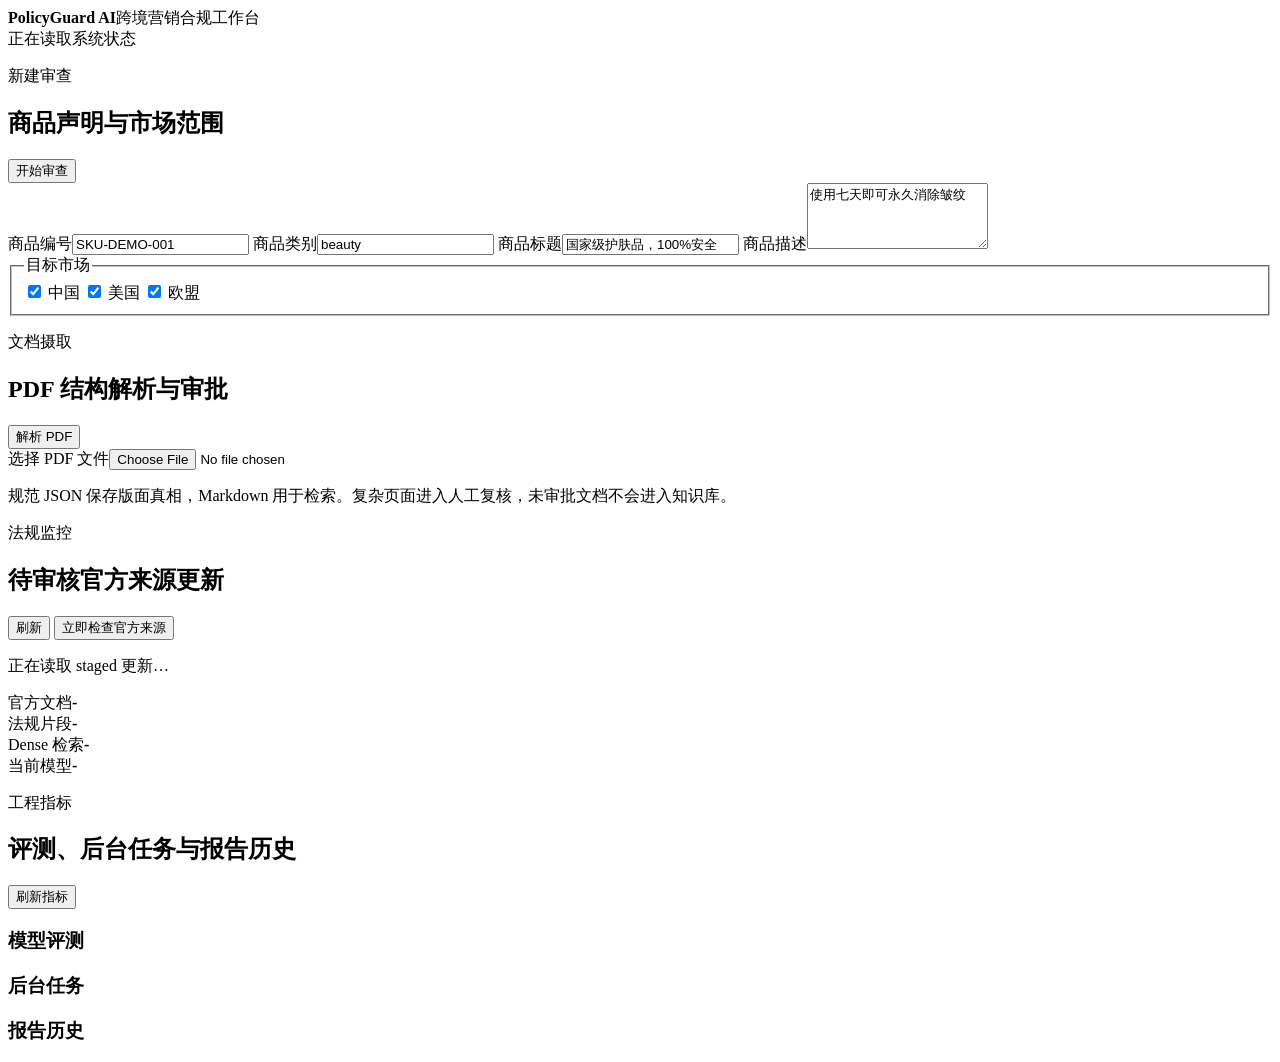
==== src/policyguard/web/index.html @ 134b7954 "feat: establish PolicyGuard AI platform baseline" ====
<!doctype html>
<html lang="zh-CN">
<head>
  <meta charset="utf-8">
  <meta name="viewport" content="width=device-width, initial-scale=1">
  <title>PolicyGuard AI</title>
  <link rel="stylesheet" href="/static/style.css">
</head>
<body>
  <header class="topbar">
    <div><strong>PolicyGuard AI</strong><span>跨境营销合规工作台</span></div>
    <div id="system-status" class="status">正在读取系统状态</div>
  </header>

  <main>
    <section class="workspace">
      <div class="section-heading">
        <div><p>新建审查</p><h1>商品声明与市场范围</h1></div>
        <button id="run-button" type="submit" form="review-form">开始审查</button>
      </div>
      <form id="review-form" class="form-grid">
        <label>商品编号<input name="external_id" value="SKU-DEMO-001" required></label>
        <label>商品类别<input name="category" value="beauty" required></label>
        <label class="wide">商品标题<input name="title" value="国家级护肤品，100%安全" required></label>
        <label class="wide">商品描述<textarea name="description" rows="4">使用七天即可永久消除皱纹</textarea></label>
        <fieldset class="wide markets"><legend>目标市场</legend>
          <label><input type="checkbox" name="markets" value="CN" checked> 中国</label>
          <label><input type="checkbox" name="markets" value="US" checked> 美国</label>
          <label><input type="checkbox" name="markets" value="EU" checked> 欧盟</label>
        </fieldset>
      </form>
    </section>

    <section class="document-upload">
      <div class="section-heading">
        <div><p>文档摄取</p><h2>PDF 结构解析与审批</h2></div>
        <button id="parse-pdf-button" type="button">解析 PDF</button>
      </div>
      <div class="upload-row">
        <label>选择 PDF 文件<input id="pdf-file" type="file" accept="application/pdf"></label>
        <p>规范 JSON 保存版面真相，Markdown 用于检索。复杂页面进入人工复核，未审批文档不会进入知识库。</p>
      </div>
      <pre id="pdf-result" class="parse-result" hidden></pre>
      <form id="correction-form" class="correction-panel" hidden>
        <div class="section-heading compact">
          <div><p>人工校正</p><h3>结构块与解析警告</h3></div>
          <button id="save-corrections-button" type="submit">保存校正</button>
        </div>
        <input id="correction-document-id" type="hidden">
        <input id="correction-revision" type="hidden">
        <div id="warning-list" class="warning-list"></div>
        <div class="document-compare">
          <iframe id="pdf-preview" title="PDF 原页预览"></iframe>
          <div id="block-editor" class="block-editor"></div>
        </div>
      </form>
      <form id="approval-form" class="form-grid approval-form" hidden>
        <input id="approval-document-id" type="hidden">
        <label>法规标题<input name="title" required></label>
        <label>发布机构<input name="publisher" required></label>
        <label class="wide">官方来源 URL<input name="source_url" type="url" placeholder="https://..." required></label>
        <label>版本<input name="version" required></label>
        <label>发布日期<input name="published_at" type="date" required></label>
        <label>司法辖区<input name="jurisdiction" value="CN" required></label>
        <label>生效日期<input name="effective_from" type="date" required></label>
        <label>审核人<input name="reviewer" value="local-reviewer" required></label>
        <div class="approval-action"><button id="approve-document-button" type="submit">审批并激活</button></div>
      </form>
    </section>

    <section class="source-updates">
      <div class="section-heading">
        <div><p>法规监控</p><h2>待审核官方来源更新</h2></div>
        <div class="review-actions">
          <span id="source-check-status" class="inline-status"></span>
          <button id="refresh-sources-button" class="secondary" type="button">刷新</button>
          <button id="check-sources-button" type="button">立即检查官方来源</button>
        </div>
      </div>
      <div id="source-update-list" class="source-update-list"><p>正在读取 staged 更新…</p></div>
    </section>

    <section class="metrics" aria-label="系统指标">
      <div><span>官方文档</span><strong id="document-count">-</strong></div>
      <div><span>法规片段</span><strong id="chunk-count">-</strong></div>
      <div><span>Dense 检索</span><strong id="dense-status">-</strong></div>
      <div><span>当前模型</span><strong id="model-name">-</strong></div>
    </section>

    <section class="operations">
      <div class="section-heading">
        <div><p>工程指标</p><h2>评测、后台任务与报告历史</h2></div>
        <button id="refresh-operations-button" class="secondary" type="button">刷新指标</button>
      </div>
      <div id="operations-summary" class="operations-summary"></div>
      <div class="operations-grid">
        <div><h3>模型评测</h3><div id="evaluation-cards"></div></div>
        <div><h3>后台任务</h3><div id="job-list"></div></div>
      </div>
      <div><h3>报告历史</h3><div id="report-history" class="report-history"></div></div>
    </section>

    <section id="result-section" class="results" hidden>
      <div class="section-heading">
        <div><p>审查结果</p><h2 id="workflow-status">-</h2></div>
        <div class="review-actions">
          <a id="download-json" class="button-link secondary" href="#">JSON 报告</a>
          <a id="download-markdown" class="button-link secondary" href="#">Markdown</a>
          <a id="download-pdf" class="button-link secondary" href="#">PDF</a>
          <button id="reject-button" class="secondary" type="button">驳回</button>
          <button id="accept-button" type="button">接受证据</button>
        </div>
      </div>
      <div id="notice" class="notice"></div>
      <div class="result-layout">
        <div><h3>市场证据</h3><div id="market-results"></div></div>
        <aside><h3>执行轨迹</h3><ol id="event-list" class="timeline"></ol></aside>
      </div>
    </section>
  </main>
  <script src="/static/app.js"></script>
</body>
</html>
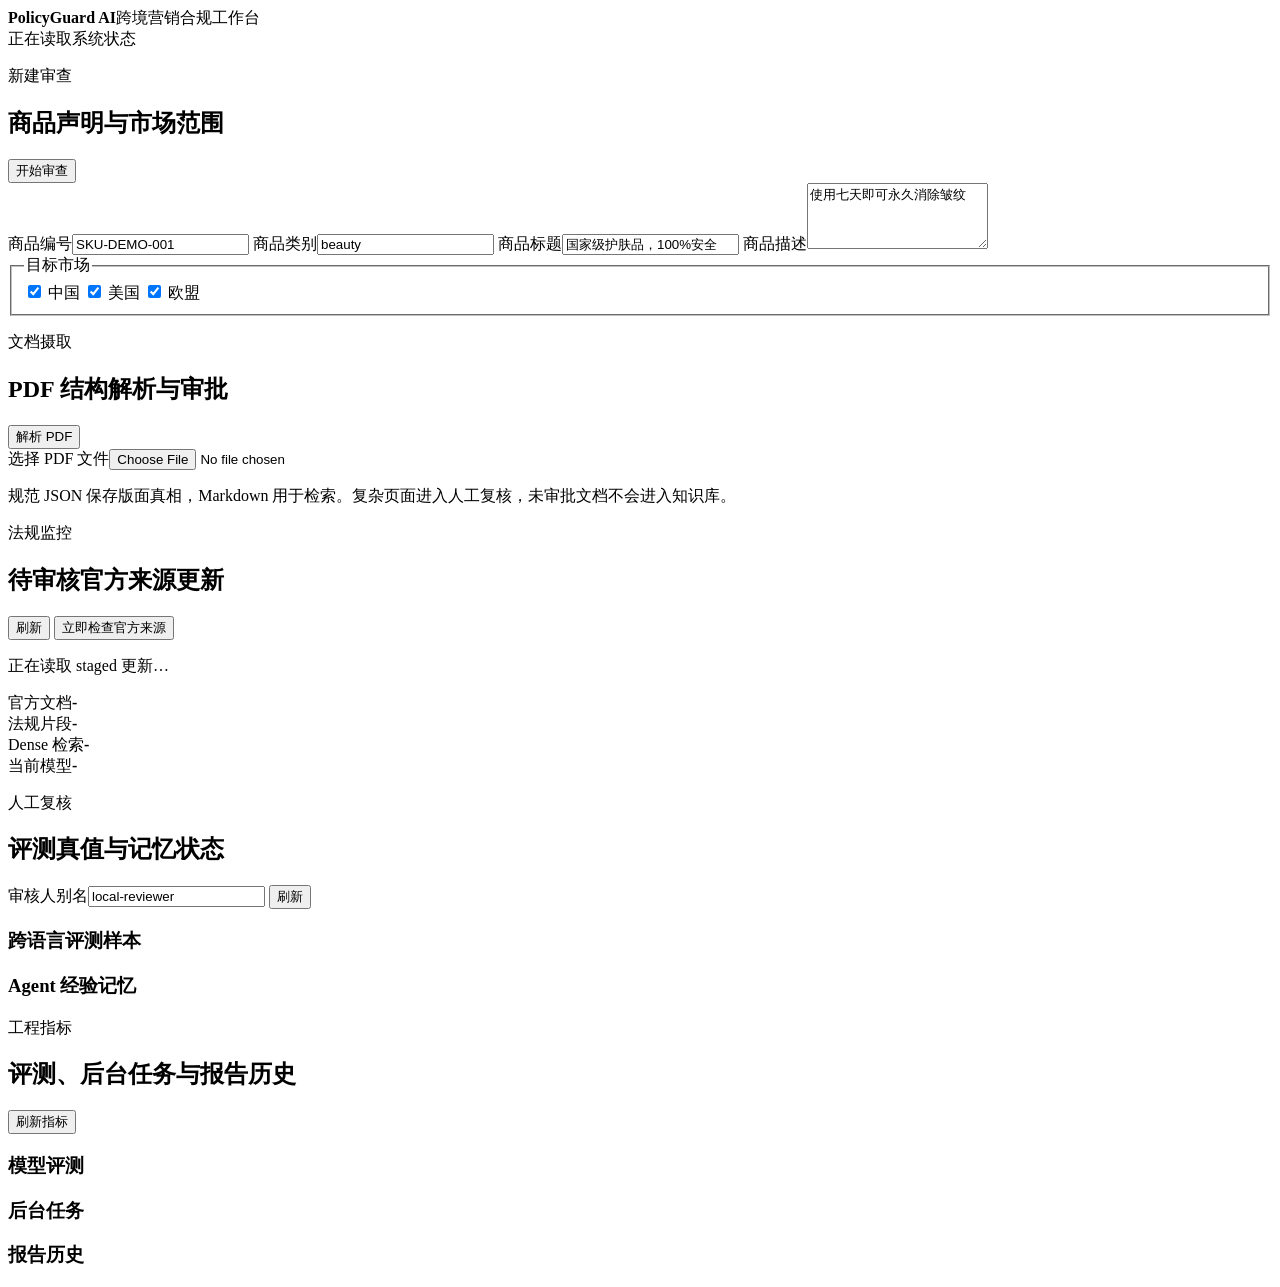
==== commit faf997cd: "feat(frontend): add review and remediation workbenches" ====
--- a/src/policyguard/web/index.html
+++ b/src/policyguard/web/index.html
@@ -87,6 +87,21 @@
       <div><span>当前模型</span><strong id="model-name">-</strong></div>
     </section>
 
+    <section class="review-workbench">
+      <div class="section-heading">
+        <div><p>人工复核</p><h2>评测真值与记忆状态</h2></div>
+        <div class="review-actions">
+          <label>审核人别名<input id="reviewer-alias" value="local-reviewer"></label>
+          <button id="refresh-review-queue" class="secondary" type="button">刷新</button>
+        </div>
+      </div>
+      <div id="review-queue-summary" class="operations-summary"></div>
+      <div class="operations-grid">
+        <div><h3>跨语言评测样本</h3><div id="evaluation-review-list" class="review-list"></div></div>
+        <div><h3>Agent 经验记忆</h3><div id="memory-review-list" class="review-list"></div></div>
+      </div>
+    </section>
+
     <section class="operations">
       <div class="section-heading">
         <div><p>工程指标</p><h2>评测、后台任务与报告历史</h2></div>
@@ -116,6 +131,16 @@
         <div><h3>市场证据</h3><div id="market-results"></div></div>
         <aside><h3>执行轨迹</h3><ol id="event-list" class="timeline"></ol></aside>
       </div>
+      <div class="remediation-workbench">
+        <div class="section-heading compact">
+          <div><p>可逆修改</p><h3>条款依据、最小修改与复检</h3></div>
+          <div class="review-actions">
+            <button id="create-plan-button" type="button">生成修改方案</button>
+            <button id="create-draft-button" type="button">生成内部草稿</button>
+          </div>
+        </div>
+        <div id="remediation-result"></div>
+      </div>
     </section>
   </main>
   <script src="/static/app.js"></script>
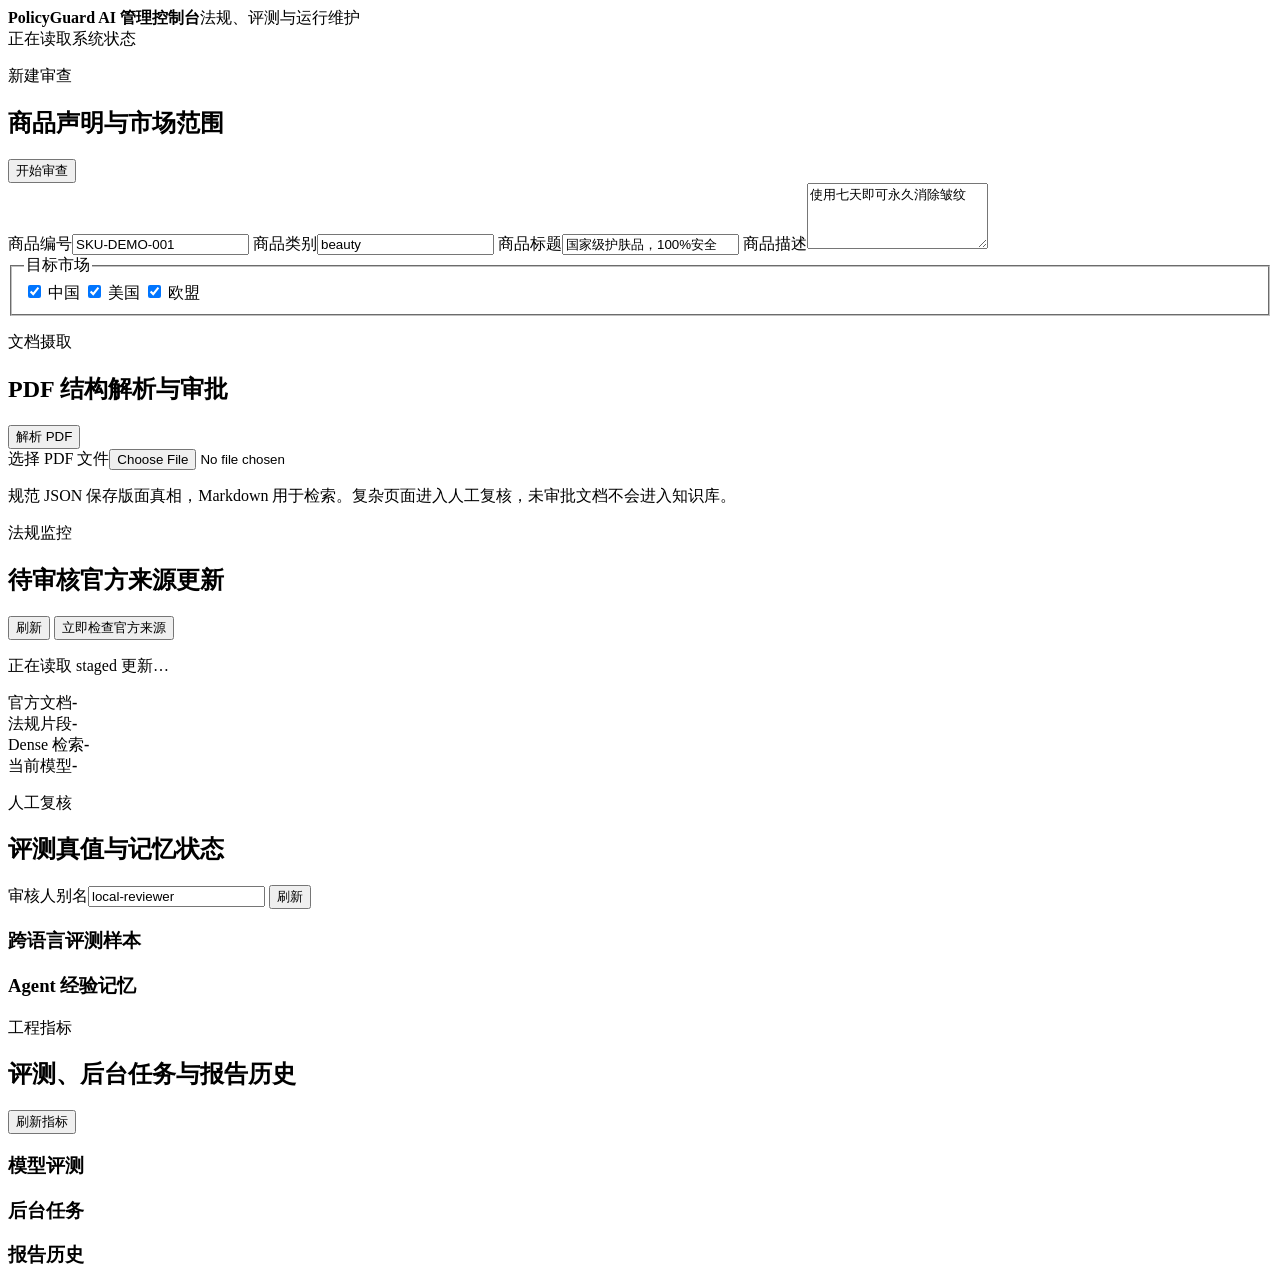
==== commit 9c50f46c: "feat(frontend): separate user review from admin console" ====
--- a/src/policyguard/web/index.html
+++ b/src/policyguard/web/index.html
@@ -3,12 +3,12 @@
 <head>
   <meta charset="utf-8">
   <meta name="viewport" content="width=device-width, initial-scale=1">
-  <title>PolicyGuard AI</title>
+  <title>PolicyGuard AI 管理控制台</title>
   <link rel="stylesheet" href="/static/style.css">
 </head>
 <body>
   <header class="topbar">
-    <div><strong>PolicyGuard AI</strong><span>跨境营销合规工作台</span></div>
+    <div><strong>PolicyGuard AI 管理控制台</strong><span>法规、评测与运行维护</span></div>
     <div id="system-status" class="status">正在读取系统状态</div>
   </header>
 
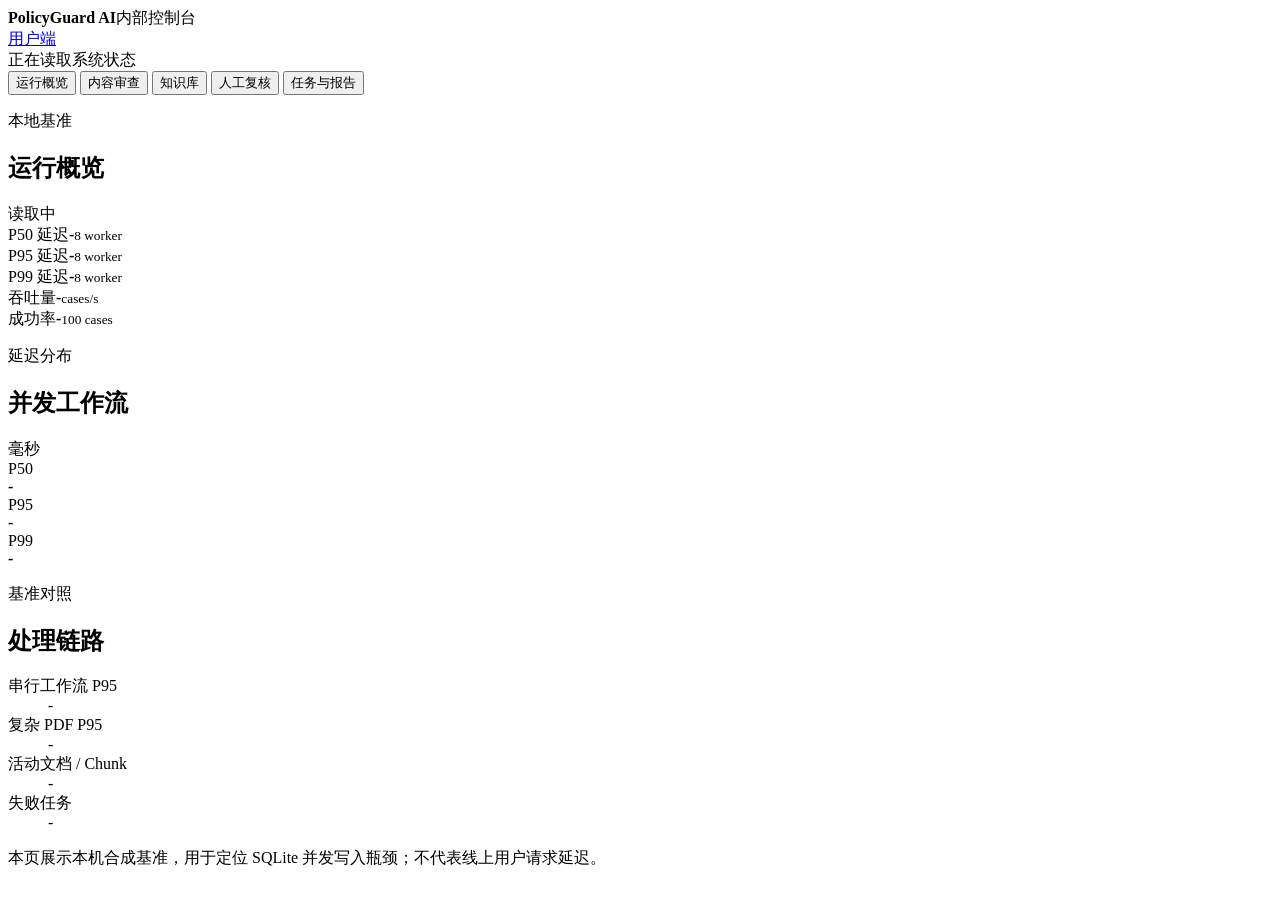
==== commit 864c589b: "feat(ops): add internal performance dashboard" ====
--- a/src/policyguard/web/index.html
+++ b/src/policyguard/web/index.html
@@ -8,12 +8,52 @@
 </head>
 <body>
   <header class="topbar">
-    <div><strong>PolicyGuard AI 管理控制台</strong><span>法规、评测与运行维护</span></div>
-    <div id="system-status" class="status">正在读取系统状态</div>
+    <div><strong>PolicyGuard AI</strong><span>内部控制台</span></div>
+    <div class="topbar-actions"><a href="/">用户端</a><div id="system-status" class="status">正在读取系统状态</div></div>
   </header>
 
-  <main>
-    <section class="workspace">
+  <main class="admin-main">
+    <nav class="admin-tabs" aria-label="管理功能">
+      <button class="admin-tab active" data-panel="overview" type="button">运行概览</button>
+      <button class="admin-tab" data-panel="content" type="button">内容审查</button>
+      <button class="admin-tab" data-panel="knowledge" type="button">知识库</button>
+      <button class="admin-tab" data-panel="review" type="button">人工复核</button>
+      <button class="admin-tab" data-panel="operations" type="button">任务与报告</button>
+    </nav>
+
+    <section class="admin-overview" data-admin-panel="overview">
+      <div class="section-heading">
+        <div><p>本地基准</p><h1>运行概览</h1></div>
+        <span id="performance-scope" class="scope-badge">读取中</span>
+      </div>
+      <div class="performance-grid">
+        <article><span>P50 延迟</span><strong id="perf-p50">-</strong><small>8 worker</small></article>
+        <article><span>P95 延迟</span><strong id="perf-p95">-</strong><small>8 worker</small></article>
+        <article><span>P99 延迟</span><strong id="perf-p99">-</strong><small>8 worker</small></article>
+        <article><span>吞吐量</span><strong id="perf-throughput">-</strong><small>cases/s</small></article>
+        <article><span>成功率</span><strong id="perf-success">-</strong><small>100 cases</small></article>
+      </div>
+      <div class="overview-grid">
+        <article class="latency-panel">
+          <div class="panel-title"><div><p>延迟分布</p><h2>并发工作流</h2></div><span>毫秒</span></div>
+          <div class="latency-row"><span>P50</span><div><i id="bar-p50"></i></div><strong id="chart-p50">-</strong></div>
+          <div class="latency-row"><span>P95</span><div><i id="bar-p95"></i></div><strong id="chart-p95">-</strong></div>
+          <div class="latency-row"><span>P99</span><div><i id="bar-p99"></i></div><strong id="chart-p99">-</strong></div>
+        </article>
+        <article class="baseline-panel">
+          <div class="panel-title"><div><p>基准对照</p><h2>处理链路</h2></div></div>
+          <dl>
+            <div><dt>串行工作流 P95</dt><dd id="serial-p95">-</dd></div>
+            <div><dt>复杂 PDF P95</dt><dd id="pdf-p95">-</dd></div>
+            <div><dt>活动文档 / Chunk</dt><dd id="overview-knowledge">-</dd></div>
+            <div><dt>失败任务</dt><dd id="overview-failed-jobs">-</dd></div>
+          </dl>
+        </article>
+      </div>
+      <p class="metric-footnote">本页展示本机合成基准，用于定位 SQLite 并发写入瓶颈；不代表线上用户请求延迟。</p>
+    </section>
+
+    <section class="workspace" data-admin-panel="content" hidden>
       <div class="section-heading">
         <div><p>新建审查</p><h1>商品声明与市场范围</h1></div>
         <button id="run-button" type="submit" form="review-form">开始审查</button>
@@ -31,7 +71,7 @@
       </form>
     </section>
 
-    <section class="document-upload">
+    <section class="document-upload" data-admin-panel="knowledge" hidden>
       <div class="section-heading">
         <div><p>文档摄取</p><h2>PDF 结构解析与审批</h2></div>
         <button id="parse-pdf-button" type="button">解析 PDF</button>
@@ -68,7 +108,7 @@
       </form>
     </section>
 
-    <section class="source-updates">
+    <section class="source-updates" data-admin-panel="knowledge" hidden>
       <div class="section-heading">
         <div><p>法规监控</p><h2>待审核官方来源更新</h2></div>
         <div class="review-actions">
@@ -80,14 +120,14 @@
       <div id="source-update-list" class="source-update-list"><p>正在读取 staged 更新…</p></div>
     </section>
 
-    <section class="metrics" aria-label="系统指标">
+    <section class="metrics" aria-label="系统指标" data-admin-panel="knowledge" hidden>
       <div><span>官方文档</span><strong id="document-count">-</strong></div>
       <div><span>法规片段</span><strong id="chunk-count">-</strong></div>
       <div><span>Dense 检索</span><strong id="dense-status">-</strong></div>
       <div><span>当前模型</span><strong id="model-name">-</strong></div>
     </section>
 
-    <section class="review-workbench">
+    <section class="review-workbench" data-admin-panel="review" hidden>
       <div class="section-heading">
         <div><p>人工复核</p><h2>评测真值与记忆状态</h2></div>
         <div class="review-actions">
@@ -102,7 +142,7 @@
       </div>
     </section>
 
-    <section class="operations">
+    <section class="operations" data-admin-panel="operations" hidden>
       <div class="section-heading">
         <div><p>工程指标</p><h2>评测、后台任务与报告历史</h2></div>
         <button id="refresh-operations-button" class="secondary" type="button">刷新指标</button>
@@ -115,7 +155,7 @@
       <div><h3>报告历史</h3><div id="report-history" class="report-history"></div></div>
     </section>
 
-    <section id="result-section" class="results" hidden>
+    <section id="result-section" class="results" data-admin-panel="content" hidden>
       <div class="section-heading">
         <div><p>审查结果</p><h2 id="workflow-status">-</h2></div>
         <div class="review-actions">
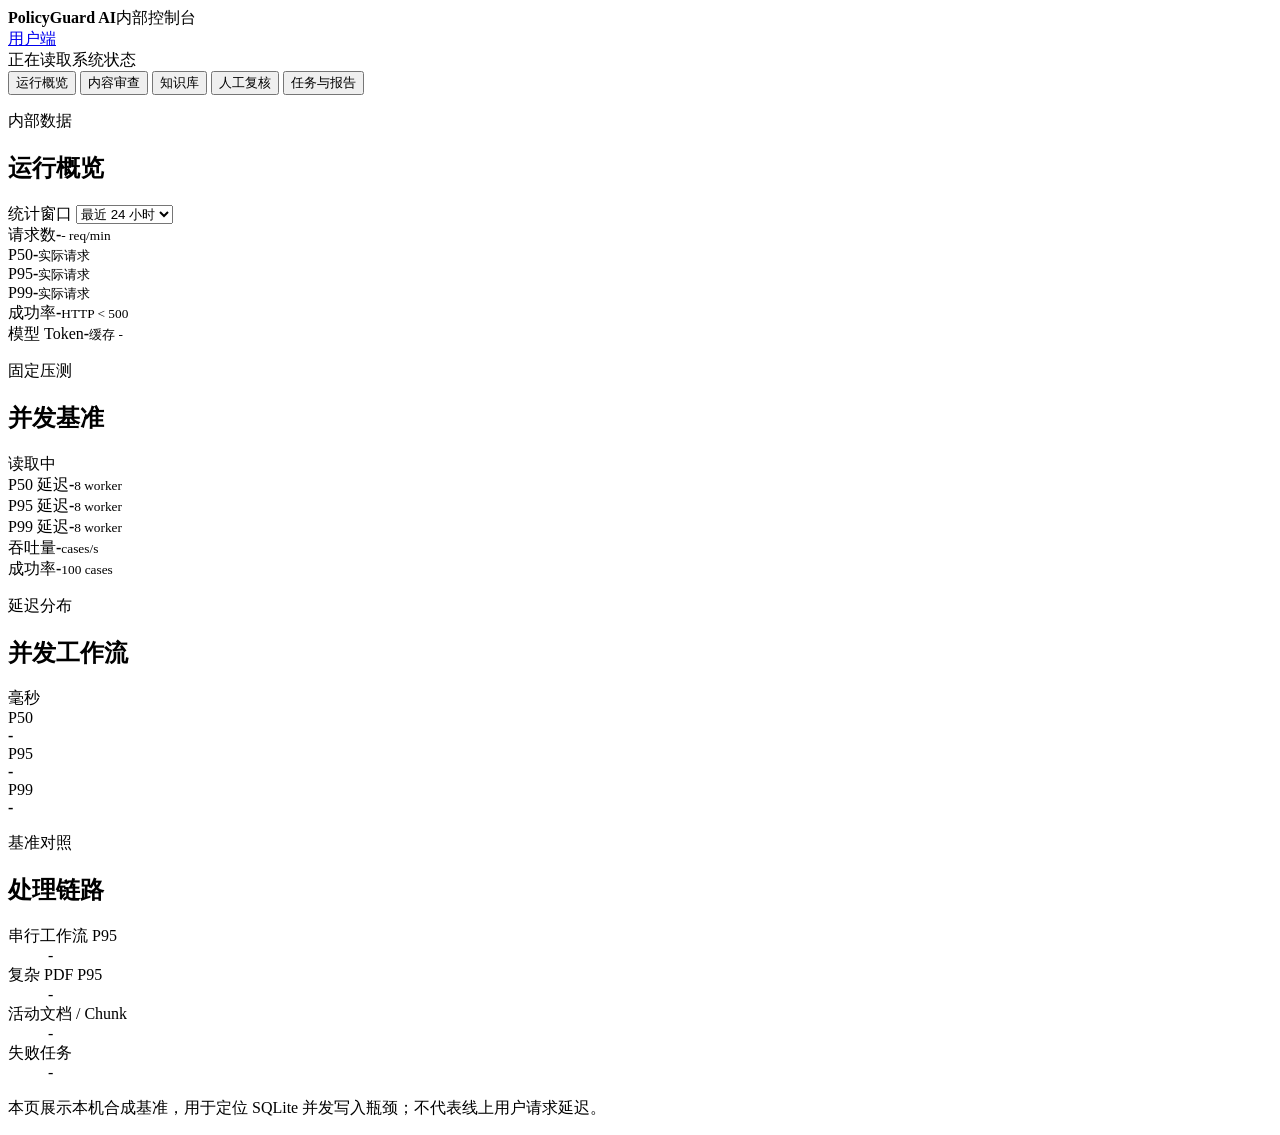
==== commit 9a3992c3: "feat(ops): add live telemetry and database benchmarks" ====
--- a/src/policyguard/web/index.html
+++ b/src/policyguard/web/index.html
@@ -23,7 +23,25 @@
 
     <section class="admin-overview" data-admin-panel="overview">
       <div class="section-heading">
-        <div><p>本地基准</p><h1>运行概览</h1></div>
+        <div><p>内部数据</p><h1>运行概览</h1></div>
+        <label class="window-select">统计窗口
+          <select id="runtime-window">
+            <option value="1h">最近 1 小时</option>
+            <option value="24h" selected>最近 24 小时</option>
+            <option value="7d">最近 7 天</option>
+          </select>
+        </label>
+      </div>
+      <div class="runtime-grid">
+        <article><span>请求数</span><strong id="live-requests">-</strong><small id="live-rpm">- req/min</small></article>
+        <article><span>P50</span><strong id="live-p50">-</strong><small>实际请求</small></article>
+        <article><span>P95</span><strong id="live-p95">-</strong><small>实际请求</small></article>
+        <article><span>P99</span><strong id="live-p99">-</strong><small>实际请求</small></article>
+        <article><span>成功率</span><strong id="live-success">-</strong><small>HTTP &lt; 500</small></article>
+        <article><span>模型 Token</span><strong id="live-tokens">-</strong><small id="live-cache">缓存 -</small></article>
+      </div>
+      <div class="benchmark-heading">
+        <div><p>固定压测</p><h2>并发基准</h2></div>
         <span id="performance-scope" class="scope-badge">读取中</span>
       </div>
       <div class="performance-grid">
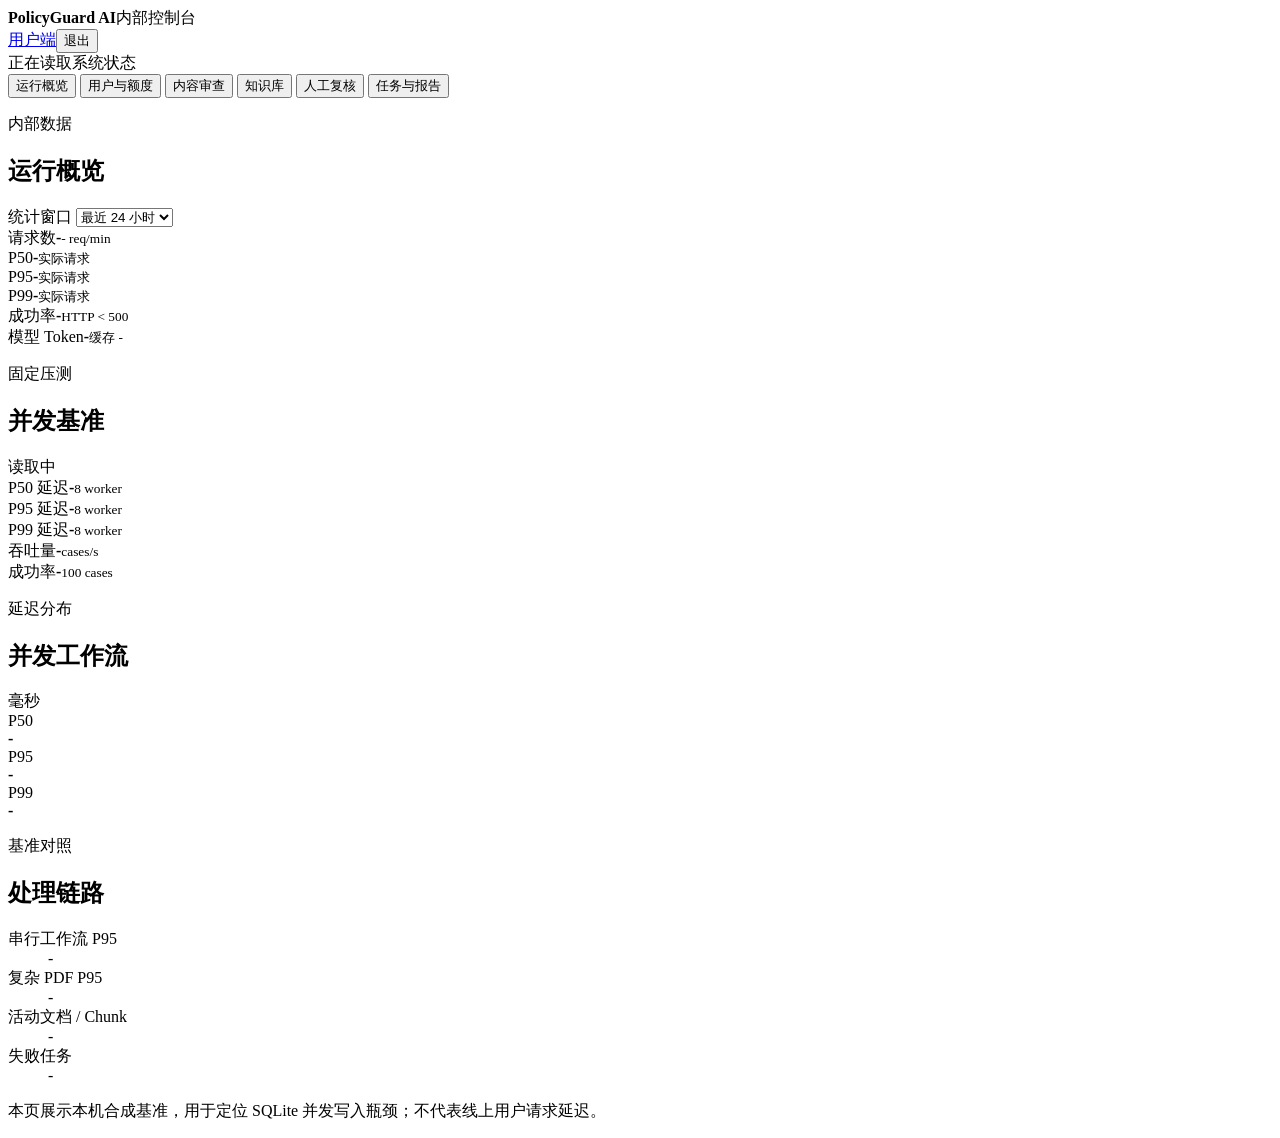
==== commit f1aa11e3: "feat: add admin operations and fast image review" ====
--- a/src/policyguard/web/index.html
+++ b/src/policyguard/web/index.html
@@ -4,22 +4,37 @@
   <meta charset="utf-8">
   <meta name="viewport" content="width=device-width, initial-scale=1">
   <title>PolicyGuard AI 管理控制台</title>
-  <link rel="stylesheet" href="/static/style.css">
+  <link rel="stylesheet" href="/static/style.css?v=admin-20260804">
 </head>
 <body>
   <header class="topbar">
     <div><strong>PolicyGuard AI</strong><span>内部控制台</span></div>
-    <div class="topbar-actions"><a href="/">用户端</a><div id="system-status" class="status">正在读取系统状态</div></div>
+    <div class="topbar-actions"><span id="admin-account"></span><a href="/">用户端</a><button id="admin-logout" class="topbar-logout" type="button">退出</button><div id="system-status" class="status">正在读取系统状态</div></div>
   </header>
 
   <main class="admin-main">
     <nav class="admin-tabs" aria-label="管理功能">
       <button class="admin-tab active" data-panel="overview" type="button">运行概览</button>
+      <button class="admin-tab" data-panel="users" type="button">用户与额度</button>
       <button class="admin-tab" data-panel="content" type="button">内容审查</button>
       <button class="admin-tab" data-panel="knowledge" type="button">知识库</button>
       <button class="admin-tab" data-panel="review" type="button">人工复核</button>
       <button class="admin-tab" data-panel="operations" type="button">任务与报告</button>
     </nav>
+
+    <section class="admin-users" data-admin-panel="users" hidden>
+      <div class="section-heading">
+        <div><p>账号管理</p><h1>用户与试用额度</h1></div>
+        <button id="refresh-admin-users" class="secondary" type="button">刷新</button>
+      </div>
+      <div id="admin-user-summary" class="operations-summary"></div>
+      <div class="admin-table-wrap">
+        <table class="admin-table">
+          <thead><tr><th>邮箱</th><th>角色</th><th>已用 / 上限</th><th>状态</th><th>注册时间</th><th>操作</th></tr></thead>
+          <tbody id="admin-user-list"><tr><td colspan="6">正在读取用户…</td></tr></tbody>
+        </table>
+      </div>
+    </section>
 
     <section class="admin-overview" data-admin-panel="overview">
       <div class="section-heading">
@@ -166,9 +181,30 @@
         <button id="refresh-operations-button" class="secondary" type="button">刷新指标</button>
       </div>
       <div id="operations-summary" class="operations-summary"></div>
+      <div class="reliability-grid">
+        <article><span>降级率（24h）</span><strong id="ops-fallback-rate">-</strong><small>主模型转备用或确定性兜底</small></article>
+        <article><span>队列深度</span><strong id="ops-queue-depth">-</strong><small id="ops-oldest-job">最老等待 -</small></article>
+        <article><span>模型提供商重试率</span><strong id="ops-retry-rate">-</strong><small id="ops-job-retry-rate">后台任务重试 -</small></article>
+        <article><span>运行告警</span><strong id="ops-alert-count">-</strong><small id="ops-alert-codes">当前无告警</small></article>
+        <article><span>模型成本（24h）</span><strong id="ops-model-cost">-</strong><small>按配置单价估算</small></article>
+      </div>
       <div class="operations-grid">
         <div><h3>模型评测</h3><div id="evaluation-cards"></div></div>
         <div><h3>后台任务</h3><div id="job-list"></div></div>
+      </div>
+      <div class="evaluation-workbench">
+        <div class="section-heading compact">
+          <div><p>可复现评测</p><h3>模型 A/B 工作台</h3></div>
+          <button id="run-model-evaluation" type="button">提交后台评测</button>
+        </div>
+        <div class="form-grid">
+          <label class="wide">候选模型（逗号分隔）<input id="evaluation-models" value="BAAI/bge-m3,jinaai/jina-embeddings-v2-base-zh,BAAI/bge-small-zh-v1.5,bm25"></label>
+          <label>数据集<input id="evaluation-dataset" value="data/evaluation/rag-robustness-v1.json"></label>
+          <label>最低 Hit@5<input id="evaluation-min-hit" type="number" min="0" max="1" step="0.01" value="0.80"></label>
+          <label>最低 MRR<input id="evaluation-min-mrr" type="number" min="0" max="1" step="0.01" value="0.65"></label>
+          <label>最大总延迟(ms)<input id="evaluation-max-latency" type="number" min="1" value="60000"></label>
+        </div>
+        <div id="model-evaluation-result" class="evaluation-results"><p>尚未提交评测。</p></div>
       </div>
       <div><h3>报告历史</h3><div id="report-history" class="report-history"></div></div>
     </section>
@@ -201,6 +237,6 @@
       </div>
     </section>
   </main>
-  <script src="/static/app.js"></script>
+  <script src="/static/app.js?v=admin-20260804"></script>
 </body>
 </html>
